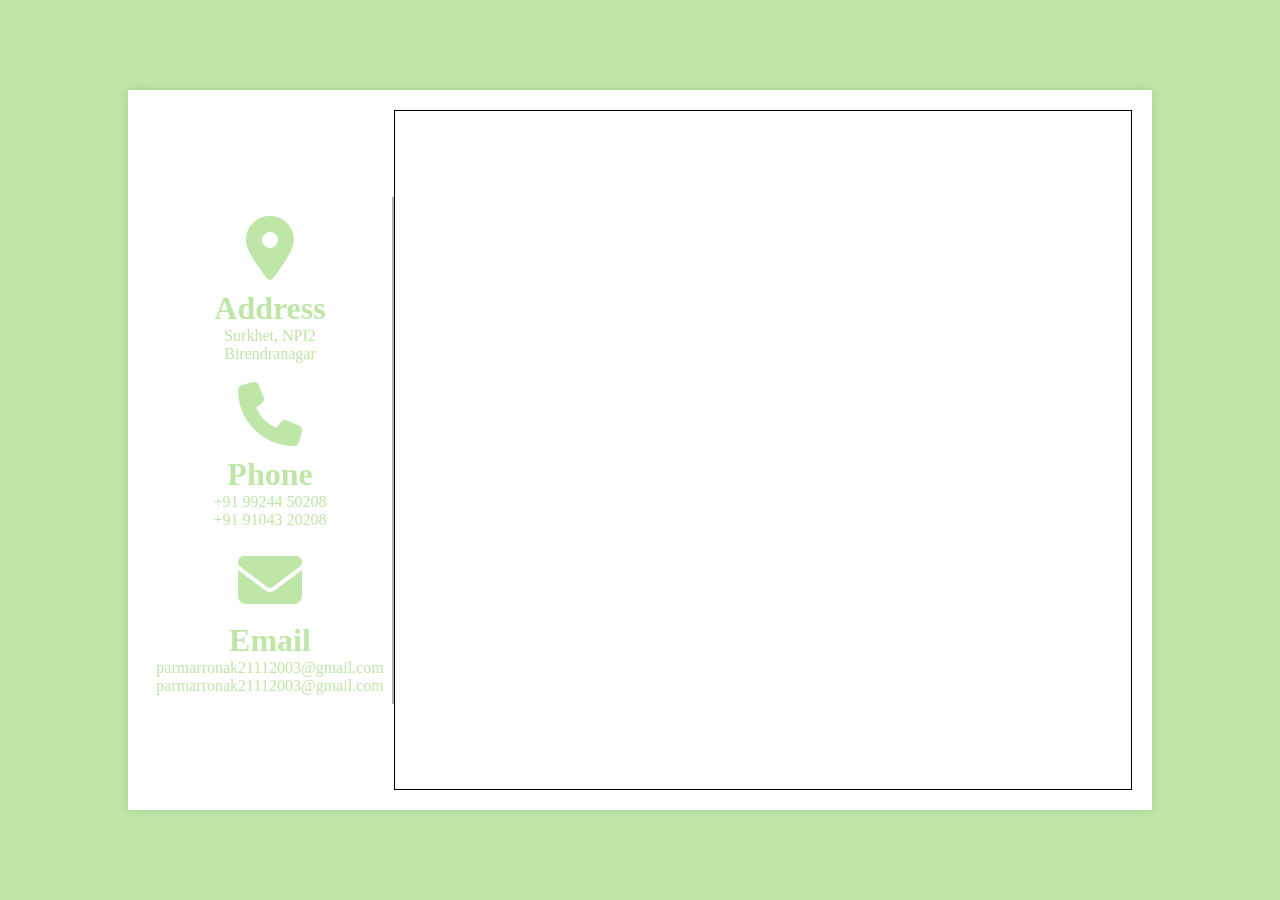
==== 01 FRONT END/03 PRACTICE PROJECTS/02 CONTACT SECTION/index.html @ 5de9c94a "add html css project 02 contact section add html css project 02 contact section" ====
<!DOCTYPE html>
<html lang="en">
<head>
    <meta charset="UTF-8">
    <meta name="viewport" content="width=device-width, initial-scale=1.0">
    <title>CONTACT SECTION</title>

    <!-- external style -->
    <link rel="stylesheet" href="style.css">

    <!-- font awesome cdn -->
    <link rel="stylesheet" href="https://cdnjs.cloudflare.com/ajax/libs/font-awesome/6.5.2/css/all.min.css" integrity="sha512-SnH5WK+bZxgPHs44uWIX+LLJAJ9/2PkPKZ5QiAj6Ta86w+fsb2TkcmfRyVX3pBnMFcV7oQPJkl9QevSCWr3W6A==" crossorigin="anonymous" referrerpolicy="no-referrer" />
</head>
<body>
    <section>
        <div class="container">
            <div class="left-side">
                <div class="content">
                    <div class="icon">
                        <i class="fa-solid fa-location-dot"></i>
                    </div>
                    <h3 class="heading3">
                        Address
                    </h3>
                    <p>Surkhet, NPI2</p>
                    <p>Birendranagar</p>
                </div>
                <div class="content">
                    <div class="icon">
                        <i class="fa-solid fa-phone"></i>
                    </div>
                    <h3 class="heading3">
                        Phone
                    </h3>
                    <p>+91 99244 50208</p>
                    <p>+91 91043 20208</p>
                </div>
                <div class="content">
                    <div class="icon">
                        <i class="fa-solid fa-envelope"></i>
                    </div>
                    <h3 class="heading3">
                        Email
                    </h3>
                    <p>parmarronak21112003@gmail.com</p>
                    <p>parmarronak21112003@gmail.com</p>
                </div>
            </div>
            <div class="right-side"></div>
            <!-- <div class="left-side">
                <div>
                    <div class="icon">
                        <i class="fa-solid fa-location-dot"></i>
                    </div>
                    <h3>address</h3>
                    <p>Surkhet, NPI2</p>
                    <p>Birendranagar 06</p>
                </div>
            </div>
            <div class="right-side"></div> -->
        </div>
    </section>
</body>
</html>
---- 01 FRONT END/03 PRACTICE PROJECTS/02 CONTACT SECTION/style.css ----
* {
    margin: 0px;
    padding: 0px;
    box-sizing: border-box;
}

body {
    margin: 0;
    padding: 0;
    height: 100vh;
    display: flex;
    justify-content: center;
    align-items: center;
    background-color: #bde6a7;
}
section {
    width: 100%;
    display: flex;
    justify-content: center;
    align-items: center;
}
.container {
    display: flex;
    justify-content: center;
    align-items: center;
    width: 80%;
    height: 80vh;
    max-width: 1200px;
    padding: 20px;
    background-color: #fff;
    box-shadow: 0 0 10px rgba(0, 0, 0, 0.1);
}

.container .left-side::before {
    content: '';
    position: absolute;
    height: 70%;
    width: 2px;
    right: -15px;
    background-color: #afafb6;
}

.left-side {
    border-right: 2px solid #afafb6;
    /* border: 2px solid black; */
    width: 25%;
}

.content {
    width: 100%;
    margin: 9px 0px;
}

.icon {
    font-size: 4rem;
    display: flex;
    justify-content: center;
    padding: 10px;
    color: #bde6a7;
}

.heading3 {
    font-size: 2rem;
    display: flex;
    justify-content: center;
    align-items: center;
    color: #bde6a7;
}

.content p {
    font-size: 1rem;
    display: flex;
    justify-content: center;
    align-items: center;
    color: #bde6a7;
}


.right-side {
    border: 1px solid black;
    width: 75%;
    height: 100%;
}
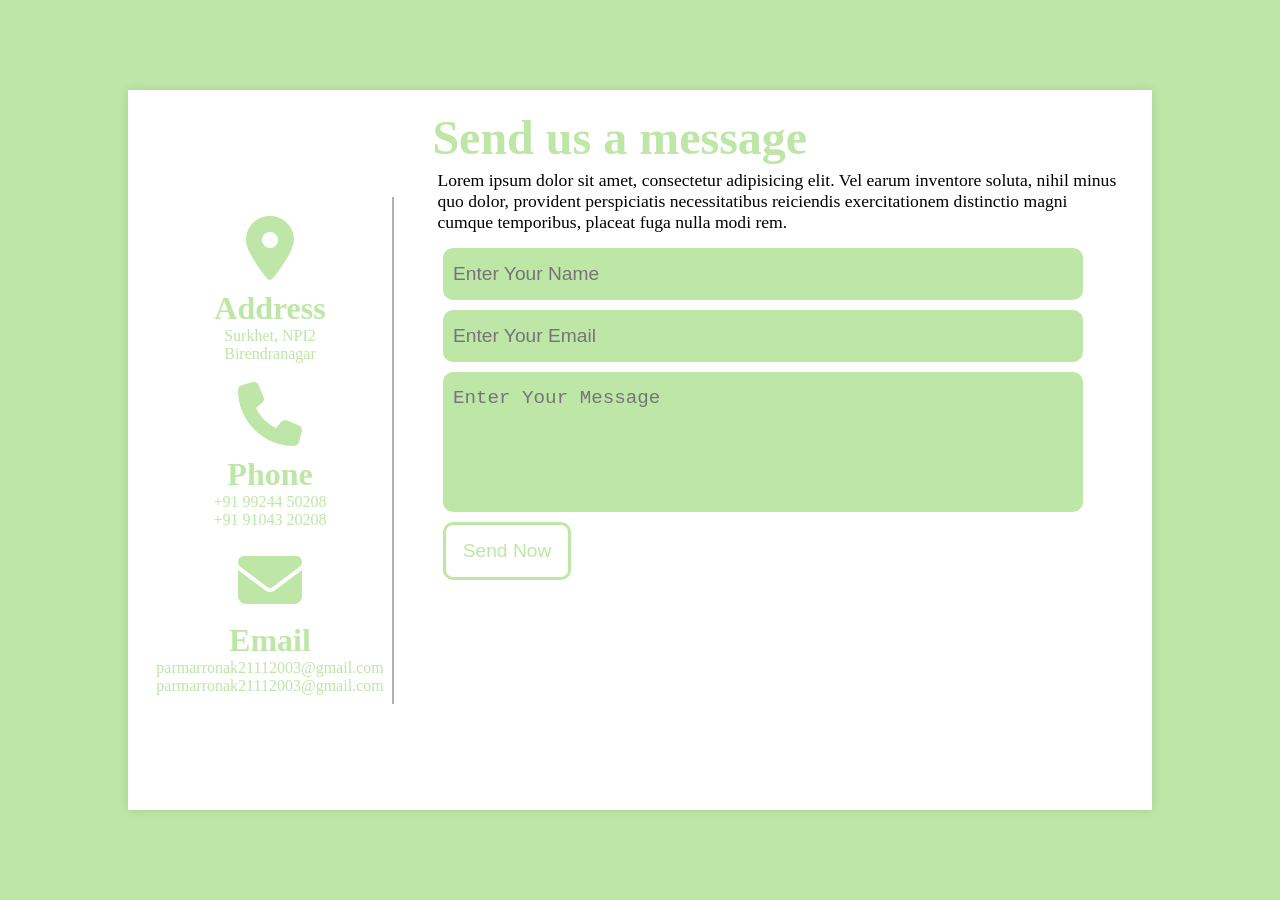
==== commit 106576c6: "edit contact section edit contact section" ====
--- a/01 FRONT END/03 PRACTICE PROJECTS/02 CONTACT SECTION/index.html
+++ b/01 FRONT END/03 PRACTICE PROJECTS/02 CONTACT SECTION/index.html
@@ -46,7 +46,18 @@
                     <p>parmarronak21112003@gmail.com</p>
                 </div>
             </div>
-            <div class="right-side"></div>
+            <div class="right-side">
+                <h1 class="formHeading">Send us a message</h1>
+                <p>Lorem ipsum dolor sit amet, consectetur adipisicing elit. Vel earum inventore soluta, nihil minus quo dolor, provident perspiciatis necessitatibus reiciendis exercitationem distinctio magni cumque temporibus, placeat fuga nulla modi rem.</p>
+                <div class="contact-form">
+                    <form action="">
+                        <input type="text" placeholder="Enter Your Name">
+                        <input type="email" placeholder="Enter Your Email">
+                        <textarea name="" id="" placeholder="Enter Your Message" rows="5"></textarea>
+                        <button>Send Now</button>
+                    </form>
+                </div>
+            </div>
             <!-- <div class="left-side">
                 <div>
                     <div class="icon">
--- a/01 FRONT END/03 PRACTICE PROJECTS/02 CONTACT SECTION/style.css
+++ b/01 FRONT END/03 PRACTICE PROJECTS/02 CONTACT SECTION/style.css
@@ -75,9 +75,81 @@
     color: #bde6a7;
 }
 
-
 .right-side {
-    border: 1px solid black;
     width: 75%;
     height: 100%;
+    /* background-color: antiquewhite; */
+}
+
+.right-side p {
+    padding: 5px;
+    margin-left: 3vw;
+    font-size: 1.1rem;
+    display: flex;
+    justify-content: center;
+    align-items: center;
+}
+
+.formHeading {
+    margin-left: 3vw;
+    width: 50vw;
+    color: #bde6a7;
+    font-size: 3rem;
+}
+
+.contact-form {
+    display: flex;
+    justify-content: center;
+    align-items: center;
+}
+
+.contact-form input {
+    width: 50vw;
+    display: flex;
+    justify-content: center;
+    align-items: center;
+    font-size: 1.2rem;
+    padding: 15px 10px;
+    margin: 10px;
+    background-color: #bde6a7;
+    color: white;
+    border: none;
+    border-radius: 10px;
+}
+
+.contact-form textarea {
+    width: 50vw;
+    display: flex;
+    justify-content: center;
+    align-items: center;
+    font-size: 1.2rem;
+    padding: 15px 10px;
+    margin: 10px;
+    background-color: #bde6a7;
+    color: white;
+    border: none;
+    border-radius: 10px;
+    resize: none;
+}
+
+.contact-form button {
+    width: 10vw;
+    display: flex;
+    justify-content: center;
+    align-items: center;
+    font-size: 1.2rem;
+    padding: 15px 10px;
+    margin: 10px;
+    /* background-color: #bde6a7; */
+    color: #bde6a7;
+    background-color: white;
+    border: 3px solid #bde6a7;
+    border-radius: 10px;
+    resize: none;
+    transition: .3s ease-in-out;
+}
+
+.contact-form button:hover {
+    color: white;
+    background-color: #bde6a7;
 }
